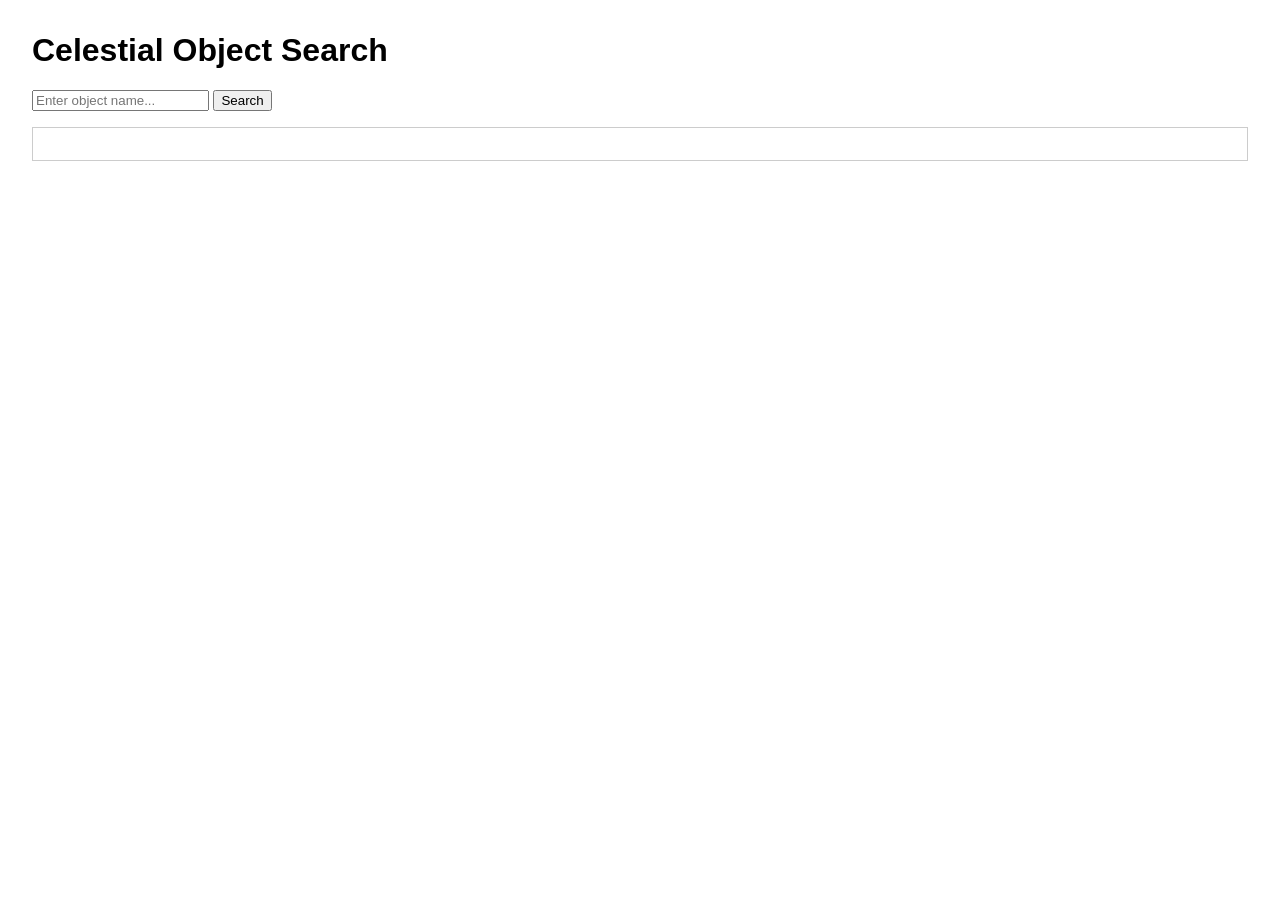
==== index.html @ 66ae2087 "Create a web application for searching celestial objects with a local database." ====
<!DOCTYPE html>
<html>
<head>
    <title>Celestial Object Search</title>
    <style>
        body {
            font-family: sans-serif;
            margin: 2em;
        }
        #search-container {
            margin-bottom: 1em;
        }
        #results-container {
            border: 1px solid #ccc;
            padding: 1em;
        }
    </style>
</head>
<body>
    <h1>Celestial Object Search</h1>
    <div id="search-container">
        <input type="text" id="search-box" placeholder="Enter object name...">
        <button id="search-button">Search</button>
    </div>
    <div id="results-container">
        </div>

    <script>
        const searchButton = document.getElementById('search-button');
        const searchBox = document.getElementById('search-box');
        const resultsContainer = document.getElementById('results-container');

        searchButton.addEventListener('click', () => {
            const query = searchBox.value;
            fetch(`/search?q=${query}`)
                .then(response => response.json())
                .then(data => {
                    resultsContainer.innerHTML = '';
                    if (data.length > 0) {
                        data.forEach(item => {
                            const resultItem = document.createElement('div');
                            resultItem.innerHTML = `
                                <h3>${item.name}</h3>
                                <p><strong>Type:</strong> ${item.type}</p>
                                <p>${item.description}</p>
                            `;
                            resultsContainer.appendChild(resultItem);
                        });
                    } else {
                        resultsContainer.innerHTML = '<p>No results found.</p>';
                    }
                });
        });
    </script>
</body>
</html>
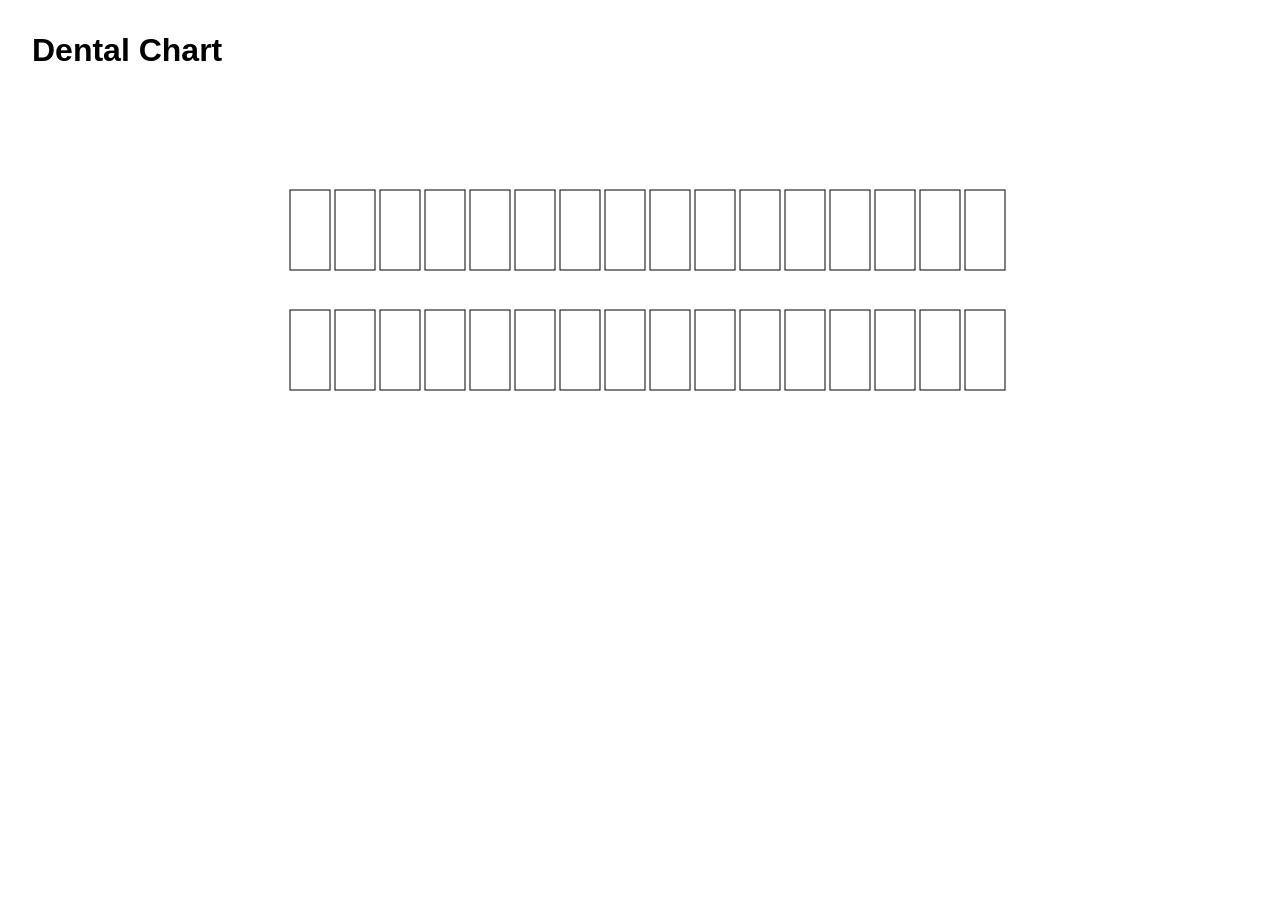
==== commit e6de742d: "I am creating a web application for a dental chart with a local database." ====
--- a/index.html
+++ b/index.html
@@ -1,56 +1,105 @@
 <!DOCTYPE html>
 <html>
 <head>
-    <title>Celestial Object Search</title>
+    <title>Dental Chart</title>
     <style>
         body {
             font-family: sans-serif;
             margin: 2em;
         }
-        #search-container {
-            margin-bottom: 1em;
+        #chart-container {
+            width: 800px;
+            margin: 0 auto;
         }
-        #results-container {
-            border: 1px solid #ccc;
-            padding: 1em;
+        .tooth {
+            fill: #fff;
+            stroke: #000;
+            stroke-width: 1;
+            cursor: pointer;
+        }
+        .tooth.selected {
+            fill: #f00;
         }
     </style>
 </head>
 <body>
-    <h1>Celestial Object Search</h1>
-    <div id="search-container">
-        <input type="text" id="search-box" placeholder="Enter object name...">
-        <button id="search-button">Search</button>
+    <h1>Dental Chart</h1>
+    <div id="chart-container">
+        <svg id="dental-chart" width="100%" viewBox="0 0 800 400"></svg>
     </div>
-    <div id="results-container">
-        </div>
 
     <script>
-        const searchButton = document.getElementById('search-button');
-        const searchBox = document.getElementById('search-box');
-        const resultsContainer = document.getElementById('results-container');
+        const dentalChart = document.getElementById('dental-chart');
+        const patientId = 1; // For now, we'll hardcode the patient ID
 
-        searchButton.addEventListener('click', () => {
-            const query = searchBox.value;
-            fetch(`/search?q=${query}`)
+        const toothStatusColors = {
+            'healthy': '#fff',
+            'filling': '#aaa',
+            'extraction': '#f00',
+        };
+
+        // Function to generate the tooth layout
+        function generateChart() {
+            const teeth = [];
+            // Upper arch
+            for (let i = 0; i < 16; i++) {
+                teeth.push({ id: i + 1, x: 50 + i * 45, y: 100, width: 40, height: 80 });
+            }
+            // Lower arch
+            for (let i = 0; i < 16; i++) {
+                teeth.push({ id: i + 17, x: 50 + i * 45, y: 220, width: 40, height: 80 });
+            }
+
+            teeth.forEach(tooth => {
+                const rect = document.createElementNS('http://www.w3.org/2000/svg', 'rect');
+                rect.setAttribute('id', `tooth-${tooth.id}`);
+                rect.setAttribute('class', 'tooth');
+                rect.setAttribute('x', tooth.x);
+                rect.setAttribute('y', tooth.y);
+                rect.setAttribute('width', tooth.width);
+                rect.setAttribute('height', tooth.height);
+                rect.setAttribute('data-tooth-id', tooth.id);
+                dentalChart.appendChild(rect);
+            });
+        }
+
+        // Function to fetch and update tooth status
+        function updateChart() {
+            fetch(`/patient/${patientId}/teeth`)
                 .then(response => response.json())
-                .then(data => {
-                    resultsContainer.innerHTML = '';
-                    if (data.length > 0) {
-                        data.forEach(item => {
-                            const resultItem = document.createElement('div');
-                            resultItem.innerHTML = `
-                                <h3>${item.name}</h3>
-                                <p><strong>Type:</strong> ${item.type}</p>
-                                <p>${item.description}</p>
-                            `;
-                            resultsContainer.appendChild(resultItem);
-                        });
-                    } else {
-                        resultsContainer.innerHTML = '<p>No results found.</p>';
-                    }
+                .then(teeth => {
+                    teeth.forEach(tooth => {
+                        const toothElement = document.getElementById(`tooth-${tooth.tooth_number}`);
+                        toothElement.style.fill = toothStatusColors[tooth.status];
+                        toothElement.setAttribute('data-db-id', tooth.id);
+                    });
                 });
+        }
+
+        // Event listener for clicking on a tooth
+        dentalChart.addEventListener('click', (e) => {
+            if (e.target.classList.contains('tooth')) {
+                const toothElement = e.target;
+                const dbId = toothElement.getAttribute('data-db-id');
+                const currentStatus = Object.keys(toothStatusColors).find(key => toothStatusColors[key] === toothElement.style.fill);
+                const statuses = Object.keys(toothStatusColors);
+                const nextStatus = statuses[(statuses.indexOf(currentStatus) + 1) % statuses.length];
+
+                fetch(`/tooth/${dbId}`, {
+                    method: 'POST',
+                    headers: {
+                        'Content-Type': 'application/json',
+                    },
+                    body: JSON.stringify({ status: nextStatus }),
+                })
+                .then(() => {
+                    updateChart();
+                });
+            }
         });
+
+        generateChart();
+        updateChart();
     </script>
 </body>
 </html>
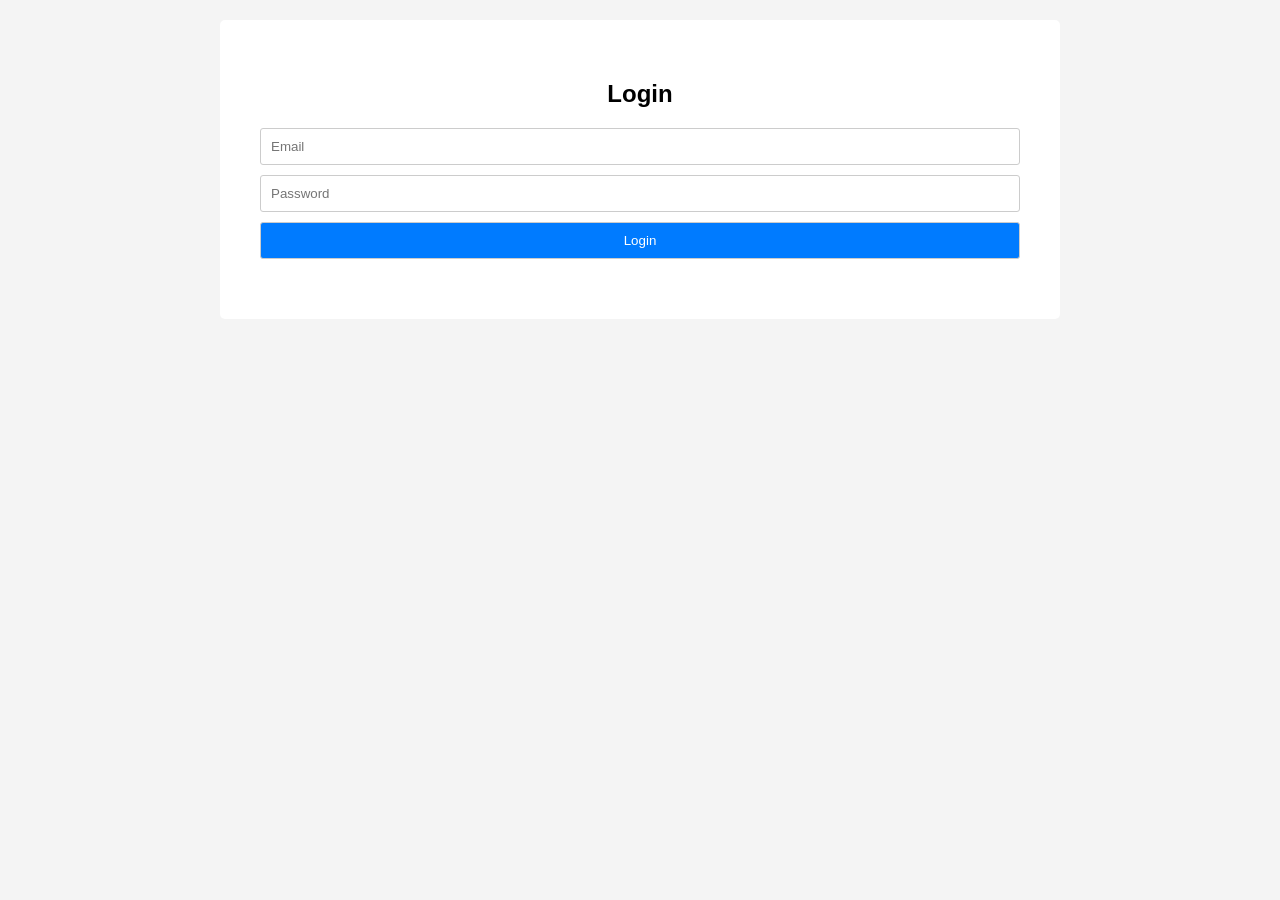
==== commit fa6f0af9: "I am creating a dental chart web application with a relational database." ====
--- a/index.html
+++ b/index.html
@@ -1,105 +1,43 @@
 <!DOCTYPE html>
-<html>
+<html lang="en">
 <head>
+    <meta charset="UTF-8">
+    <meta name="viewport" content="width=device-width, initial-scale=1.0">
     <title>Dental Chart</title>
-    <style>
-        body {
-            font-family: sans-serif;
-            margin: 2em;
-        }
-        #chart-container {
-            width: 800px;
-            margin: 0 auto;
-        }
-        .tooth {
-            fill: #fff;
-            stroke: #000;
-            stroke-width: 1;
-            cursor: pointer;
-        }
-        .tooth.selected {
-            fill: #f00;
-        }
-    </style>
+    <link rel="stylesheet" href="style.css">
 </head>
 <body>
-    <h1>Dental Chart</h1>
-    <div id="chart-container">
-        <svg id="dental-chart" width="100%" viewBox="0 0 800 400"></svg>
+    <div id="app">
+        <div id="login-container">
+            <h2>Login</h2>
+            <form id="login-form">
+                <input type="email" id="email" placeholder="Email" required>
+                <input type="password" id="password" placeholder="Password" required>
+                <button type="submit">Login</button>
+            </form>
+        </div>
+        <div id="main-container" style="display: none;">
+            <h1>Welcome, Dentist!</h1>
+            <button id="logout-button">Logout</button>
+            <div id="patients-container">
+                <h2>Your Patients</h2>
+                <ul id="patients-list"></ul>
+                <form id="add-patient-form">
+                    <input type="text" id="patient-name" placeholder="Patient Name" required>
+                    <input type="date" id="patient-dob" required>
+                    <button type="submit">Add Patient</button>
+                </form>
+            </div>
+            <div id="charts-container" style="display: none;">
+                <h2 id="patient-name-header"></h2>
+                <ul id="charts-list"></ul>
+                <form id="add-chart-form">
+                    <textarea id="chart-data" placeholder="Chart Data" required></textarea>
+                    <button type="submit">Add Chart</button>
+                </form>
+            </div>
+        </div>
     </div>
-
-    <script>
-        const dentalChart = document.getElementById('dental-chart');
-        const patientId = 1; // For now, we'll hardcode the patient ID
-
-        const toothStatusColors = {
-            'healthy': '#fff',
-            'filling': '#aaa',
-            'extraction': '#f00',
-        };
-
-        // Function to generate the tooth layout
-        function generateChart() {
-            const teeth = [];
-            // Upper arch
-            for (let i = 0; i < 16; i++) {
-                teeth.push({ id: i + 1, x: 50 + i * 45, y: 100, width: 40, height: 80 });
-            }
-            // Lower arch
-            for (let i = 0; i < 16; i++) {
-                teeth.push({ id: i + 17, x: 50 + i * 45, y: 220, width: 40, height: 80 });
-            }
-
-            teeth.forEach(tooth => {
-                const rect = document.createElementNS('http://www.w3.org/2000/svg', 'rect');
-                rect.setAttribute('id', `tooth-${tooth.id}`);
-                rect.setAttribute('class', 'tooth');
-                rect.setAttribute('x', tooth.x);
-                rect.setAttribute('y', tooth.y);
-                rect.setAttribute('width', tooth.width);
-                rect.setAttribute('height', tooth.height);
-                rect.setAttribute('data-tooth-id', tooth.id);
-                dentalChart.appendChild(rect);
-            });
-        }
-
-        // Function to fetch and update tooth status
-        function updateChart() {
-            fetch(`/patient/${patientId}/teeth`)
-                .then(response => response.json())
-                .then(teeth => {
-                    teeth.forEach(tooth => {
-                        const toothElement = document.getElementById(`tooth-${tooth.tooth_number}`);
-                        toothElement.style.fill = toothStatusColors[tooth.status];
-                        toothElement.setAttribute('data-db-id', tooth.id);
-                    });
-                });
-        }
-
-        // Event listener for clicking on a tooth
-        dentalChart.addEventListener('click', (e) => {
-            if (e.target.classList.contains('tooth')) {
-                const toothElement = e.target;
-                const dbId = toothElement.getAttribute('data-db-id');
-                const currentStatus = Object.keys(toothStatusColors).find(key => toothStatusColors[key] === toothElement.style.fill);
-                const statuses = Object.keys(toothStatusColors);
-                const nextStatus = statuses[(statuses.indexOf(currentStatus) + 1) % statuses.length];
-
-                fetch(`/tooth/${dbId}`, {
-                    method: 'POST',
-                    headers: {
-                        'Content-Type': 'application/json',
-                    },
-                    body: JSON.stringify({ status: nextStatus }),
-                })
-                .then(() => {
-                    updateChart();
-                });
-            }
-        });
-
-        generateChart();
-        updateChart();
-    </script>
+    <script src="script.js"></script>
 </body>
 </html>
--- a/style.css
+++ b/style.css
@@ -0,0 +1,56 @@
+body {
+    font-family: sans-serif;
+    margin: 0;
+    padding: 20px;
+    background-color: #f4f4f4;
+}
+
+#app {
+    max-width: 800px;
+    margin: 0 auto;
+    background-color: #fff;
+    padding: 20px;
+    border-radius: 5px;
+}
+
+#login-container, #main-container {
+    padding: 20px;
+}
+
+h1, h2 {
+    text-align: center;
+}
+
+form {
+    display: flex;
+    flex-direction: column;
+    gap: 10px;
+    margin-bottom: 20px;
+}
+
+input, textarea, button {
+    padding: 10px;
+    border-radius: 3px;
+    border: 1px solid #ccc;
+}
+
+button {
+    background-color: #007bff;
+    color: #fff;
+    cursor: pointer;
+}
+
+ul {
+    list-style: none;
+    padding: 0;
+}
+
+li {
+    padding: 10px;
+    border-bottom: 1px solid #eee;
+    cursor: pointer;
+}
+
+li:hover {
+    background-color: #f0f0f0;
+}
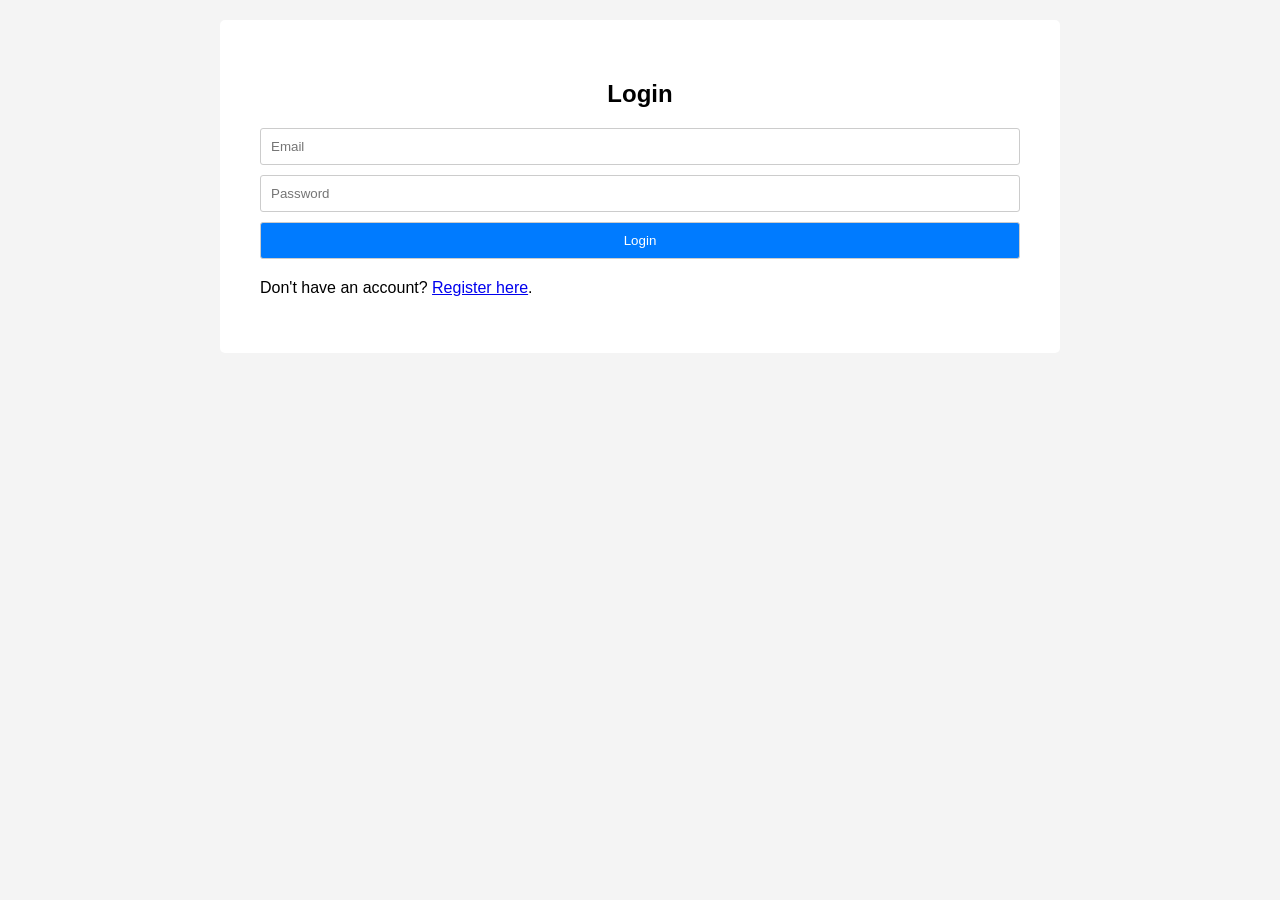
==== commit 8ec51ee4: "Add registration page." ====
--- a/index.html
+++ b/index.html
@@ -15,6 +15,7 @@
                 <input type="password" id="password" placeholder="Password" required>
                 <button type="submit">Login</button>
             </form>
+            <p>Don't have an account? <a href="/register">Register here</a>.</p>
         </div>
         <div id="main-container" style="display: none;">
             <h1>Welcome, Dentist!</h1>
